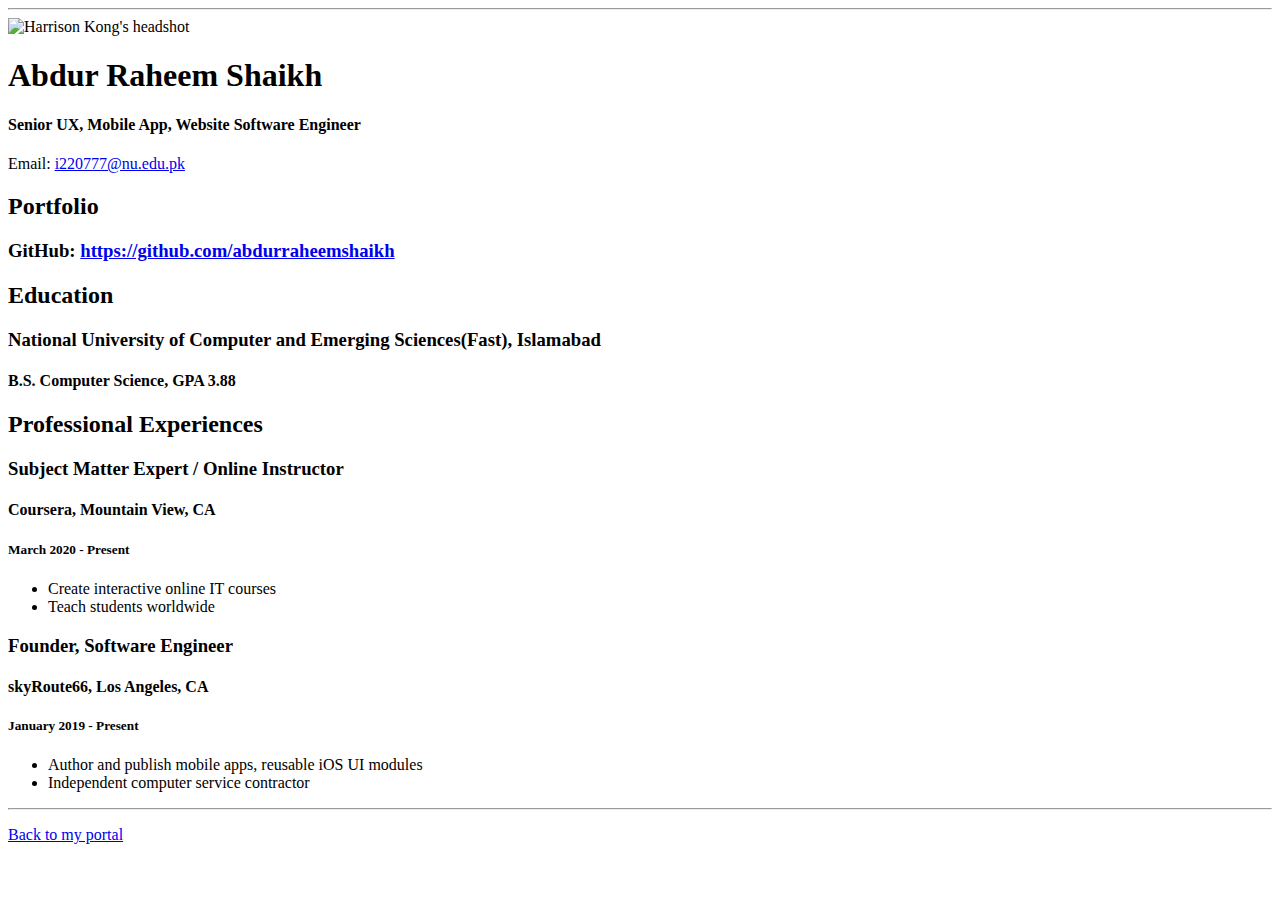
==== resume.html @ caab15d1 "Add files via upload" ====
<!doctype html>

<!-- this is a comment for human! -->

<html lang="en">

  <header>
    <title>Abdur Raheem Shaikh's Resume</title>
      <link rel="stylesheet" href="css/master.css">
      <link rel="faviconicon" href="favicon.ico" type="image/x=icon">
      <link rel="shorcut" href="favicon.ico" type="image/x-icon">
      <meta name="viewport" content="width=device-width,initial=scale=1,shrink=to=fit=no">
      <meta name="name" content="abdur raheems portal ">
      <meta name="robots" content="noindex,nofollow">
  </header>

  <body>
    <hr>

    <img src="images/headshot.jpg" alt="Harrison Kong's headshot" width="20%">

    <h1>Abdur Raheem Shaikh</h1>
    <h4>Senior UX, Mobile App, Website Software Engineer</h4>

    <p>Email: <a href="i220777@nu.edu.pk" target="_blank">i220777@nu.edu.pk</a></p>
    <!-- don't post physical address, personal phone number or other personal information on the web! -->

    <h2>Portfolio</h2>
      <h3>GitHub: <a href="https://github.com/abdurraheemshaikh" target="_blank">https://github.com/abdurraheemshaikh</a></h3>

    <h2>Education</h2>

    <h3>National University of Computer and Emerging Sciences(Fast), Islamabad</h3>
    <h4>B.S. Computer Science, GPA 3.88</h4>

    <h2>Professional Experiences</h2>

    <h3>Subject Matter Expert / Online Instructor</h3>
    <h4>Coursera, Mountain View, CA</h4>
    <h5>March 2020 - Present</h5>
      <ul>
        <li>Create interactive online IT courses</li>
        <li>Teach students worldwide</li>
      </ul>

    <h3>Founder, Software Engineer</h3>
    <h4>skyRoute66, Los Angeles, CA</h4>
    <h5>January 2019 - Present</h5>
      <ul>
        <li>Author and publish mobile apps, reusable iOS UI modules</li>
        <li>Independent computer service contractor</li>
      </ul>
  </body>

  <footer>
  <hr>
  <p><a href="index.html">Back to my portal</a><p>
  </footer>

</html>
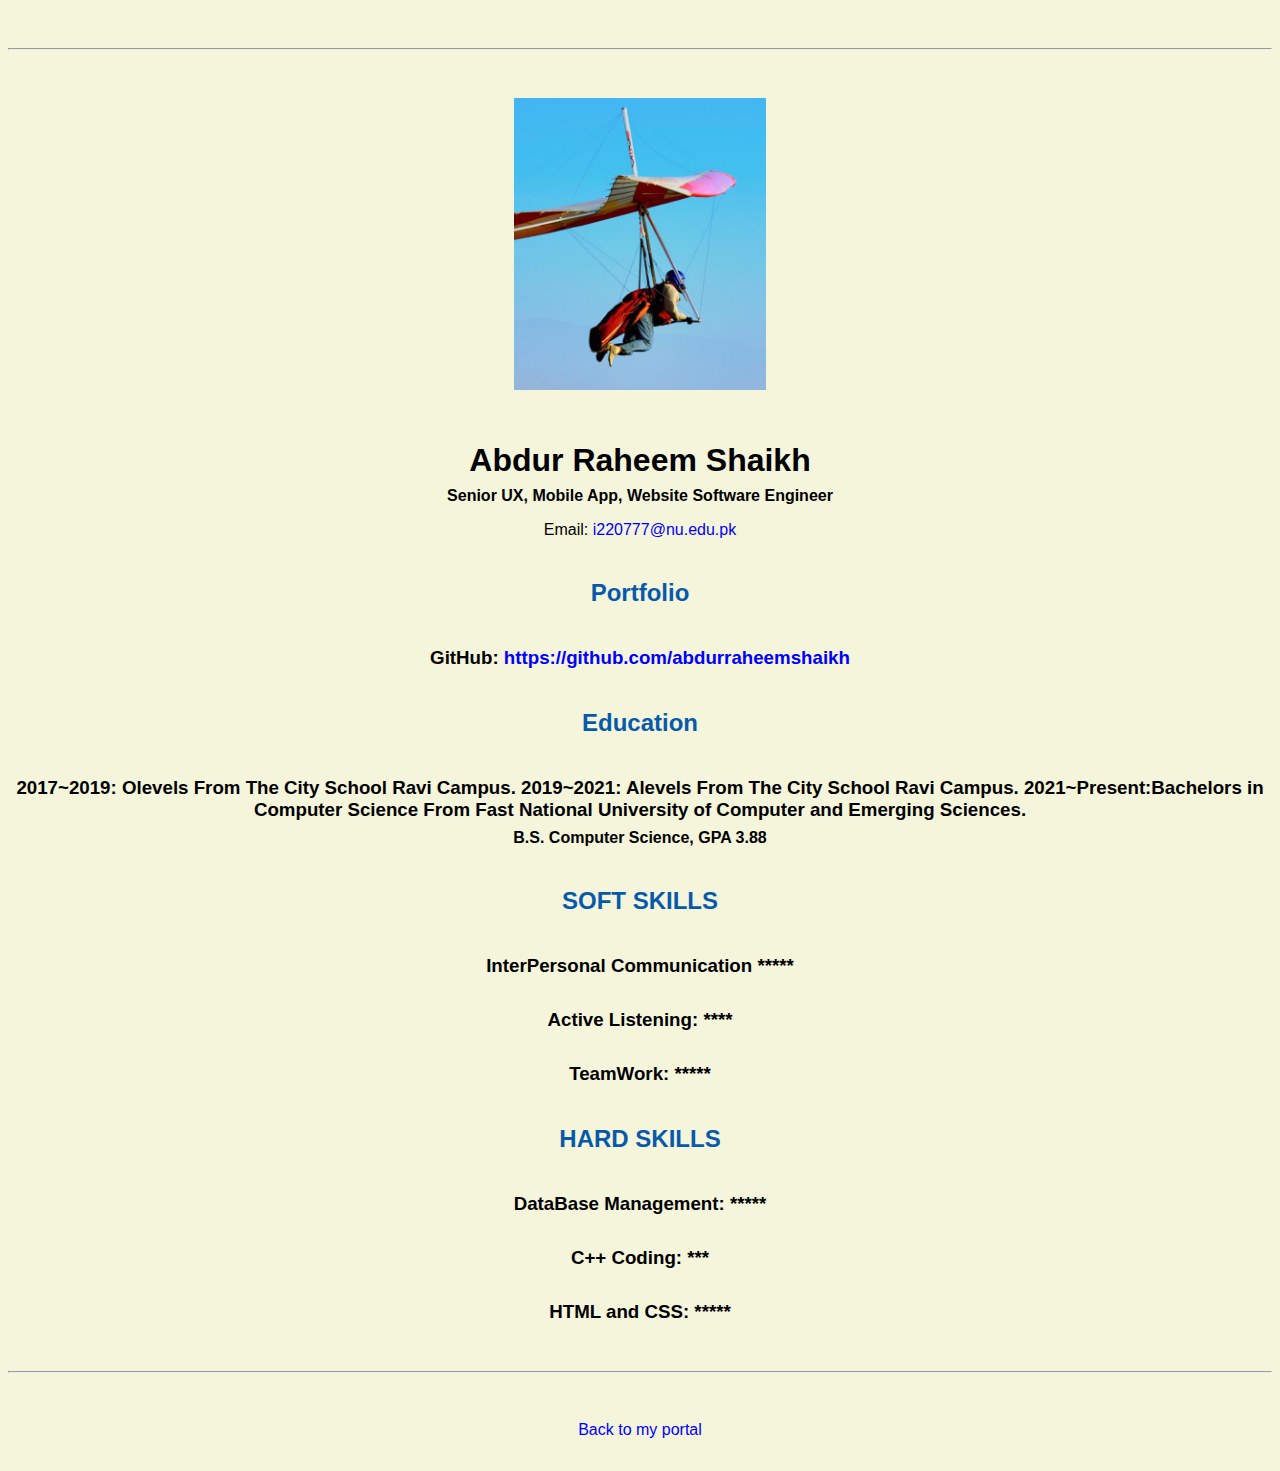
==== commit 2577ff04: "Update resume.html" ====
--- a/resume.html
+++ b/resume.html
@@ -29,26 +29,23 @@
       <h3>GitHub: <a href="https://github.com/abdurraheemshaikh" target="_blank">https://github.com/abdurraheemshaikh</a></h3>
 
     <h2>Education</h2>
+    <h3>2017~2019: Olevels From The City School Ravi Campus.
+    
+    2019~2021: Alevels From The City School Ravi Campus.
+    
+    2021~Present:Bachelors in Computer Science From Fast National University of Computer and Emerging Sciences.<?h3>
 
-    <h3>National University of Computer and Emerging Sciences(Fast), Islamabad</h3>
     <h4>B.S. Computer Science, GPA 3.88</h4>
 
-    <h2>Professional Experiences</h2>
-
-    <h3>Subject Matter Expert / Online Instructor</h3>
-    <h4>Coursera, Mountain View, CA</h4>
-    <h5>March 2020 - Present</h5>
-      <ul>
-        <li>Create interactive online IT courses</li>
-        <li>Teach students worldwide</li>
-      </ul>
-
-    <h3>Founder, Software Engineer</h3>
-    <h4>skyRoute66, Los Angeles, CA</h4>
-    <h5>January 2019 - Present</h5>
-      <ul>
-        <li>Author and publish mobile apps, reusable iOS UI modules</li>
-        <li>Independent computer service contractor</li>
+    <h2>SOFT SKILLS</h2>
+    <h3>InterPersonal Communication         *****<h3>
+    <h3>Active Listening:                   **** </h3>
+    <h3>TeamWork:                           *****</h3> 
+   
+   <h2>HARD SKILLS</h2>
+<h3>DataBase Management:                    *****</h3>
+<h3>C++ Coding:                             ***</h3>
+<h3>HTML and CSS:                           *****</h3>
       </ul>
   </body>
 
--- a/css/master.css
+++ b/css/master.css
@@ -0,0 +1,66 @@
+/* Cascading stylesheet for the website */
+
+/* Text inside these asterisks and slashes are comments for human */
+
+  a {color: blue;
+    /* set the text color to blue here */
+    text-decoration: none; /* This means we do not want hyperlinks to be underlined */
+  }
+
+  a:hover {color: red;
+    /* set the text color to red here */
+    text-decoration: none; /* This means we do not want hyperlinks to be underlined */
+  }
+
+  body {
+    background-color:beige ;
+    /* set the background color here */
+     color:black; /* set the text color to black here */
+    font-family: Ariel,Helvetica,sans-serif;    /* set the font here */
+    text-align: center;
+      /* set the text alignment here */
+   }
+
+  footer {
+    margin-top: 2rem;
+    margin-bottom: 2rem;
+  }
+
+  h1 {
+    margin-bottom: 0.5rem;
+    margin-top: 3rem;
+   }
+
+  h2 {
+    margin-bottom: 2.5rem;
+    margin-top: 2.5rem;
+    color: #075AAb;
+    /* set the text color of to #075AAB here */
+    /* set both the bottom margin and top margin to 2.5rem here */
+   }
+
+  h3 {
+    margin-bottom: 0;
+    margin-top: 2rem;
+  }
+
+  h4 {
+    margin-bottom: 1rem;
+    margin-top: 0.5rem;
+  }
+
+  h5 {
+    margin-top: 0.5rem;
+  }
+
+  hr {
+    margin-bottom: 3rem;
+    margin-top: 3rem;
+  }
+
+  /* this controls how the bullet points in the resume page looks */
+  ul {
+    display: table;
+    margin: 0 auto;
+    text-align: left;
+  }
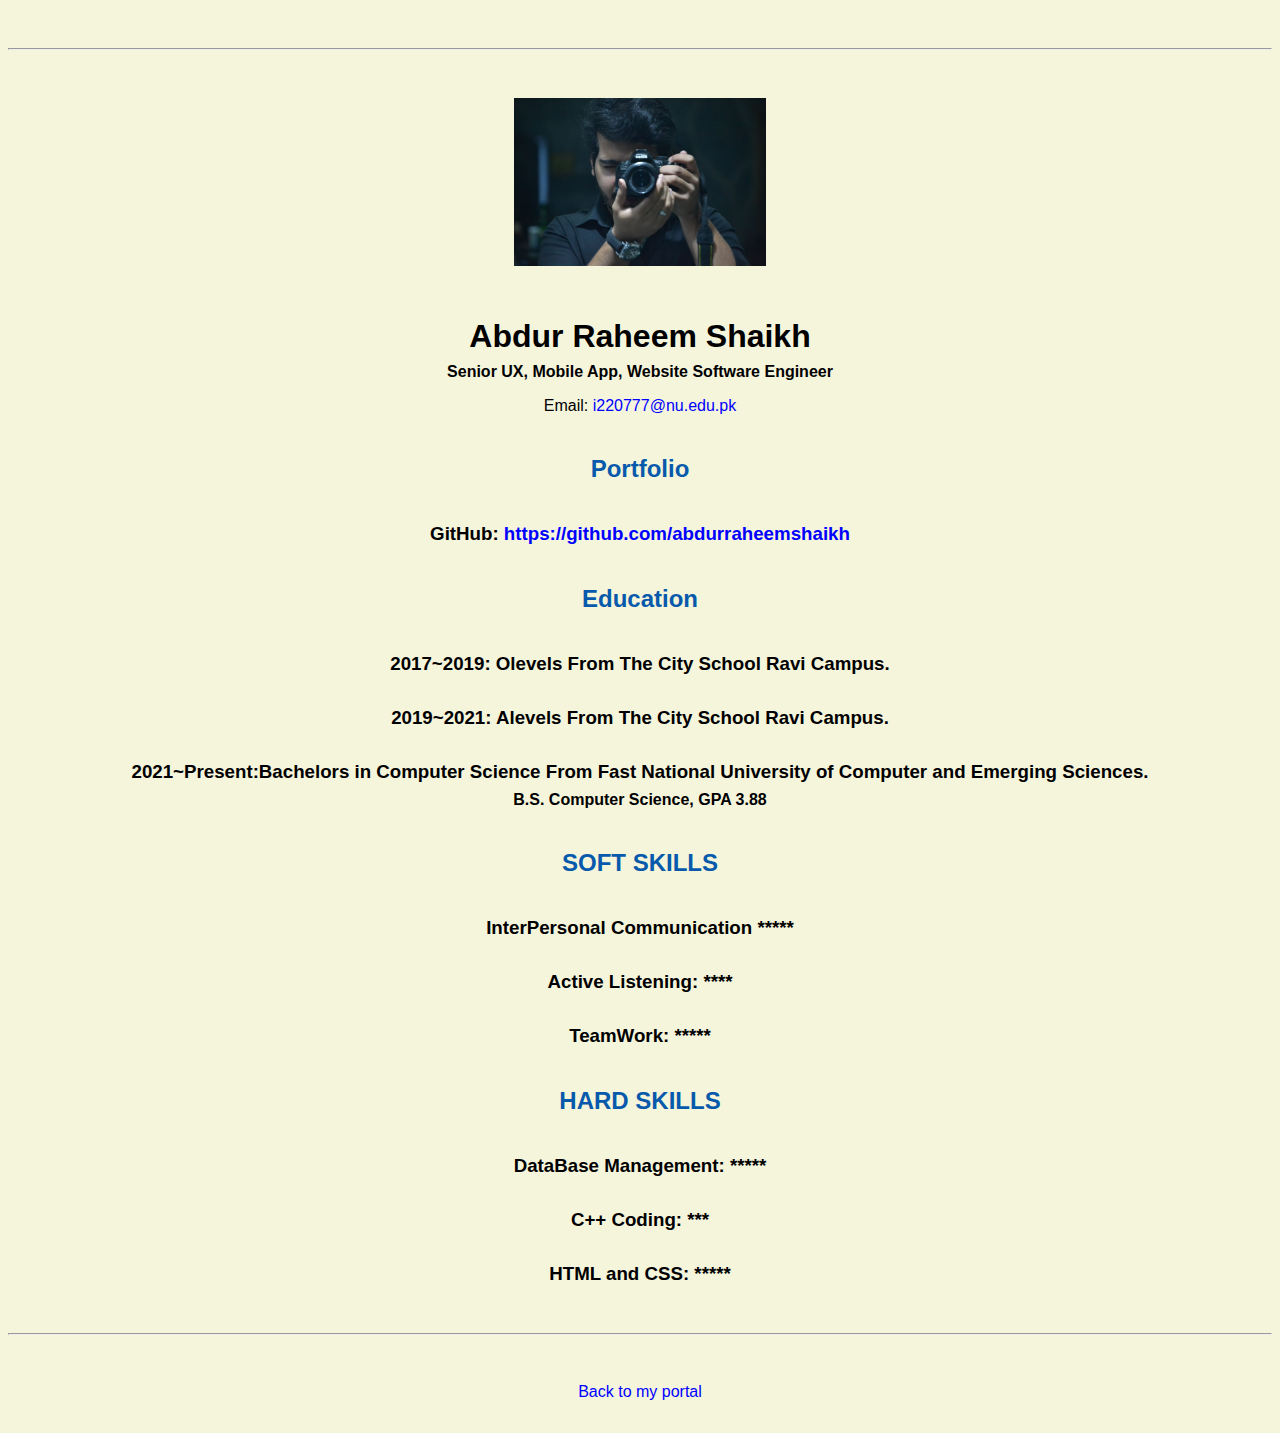
==== commit 5434a218: "Update resume.html" ====
--- a/resume.html
+++ b/resume.html
@@ -17,7 +17,7 @@
   <body>
     <hr>
 
-    <img src="images/headshot.jpg" alt="Harrison Kong's headshot" width="20%">
+    <img src="images/IMG-20211221-WA0123.jpg" alt="Harrison Kong's headshot" width="20%">
 
     <h1>Abdur Raheem Shaikh</h1>
     <h4>Senior UX, Mobile App, Website Software Engineer</h4>
@@ -29,11 +29,11 @@
       <h3>GitHub: <a href="https://github.com/abdurraheemshaikh" target="_blank">https://github.com/abdurraheemshaikh</a></h3>
 
     <h2>Education</h2>
-    <h3>2017~2019: Olevels From The City School Ravi Campus.
+    <h3>2017~2019: Olevels From The City School Ravi Campus.</h3>
     
-    2019~2021: Alevels From The City School Ravi Campus.
+    <h3>2019~2021: Alevels From The City School Ravi Campus.</h3>
     
-    2021~Present:Bachelors in Computer Science From Fast National University of Computer and Emerging Sciences.<?h3>
+    <h3>2021~Present:Bachelors in Computer Science From Fast National University of Computer and Emerging Sciences.</h3>
 
     <h4>B.S. Computer Science, GPA 3.88</h4>
 
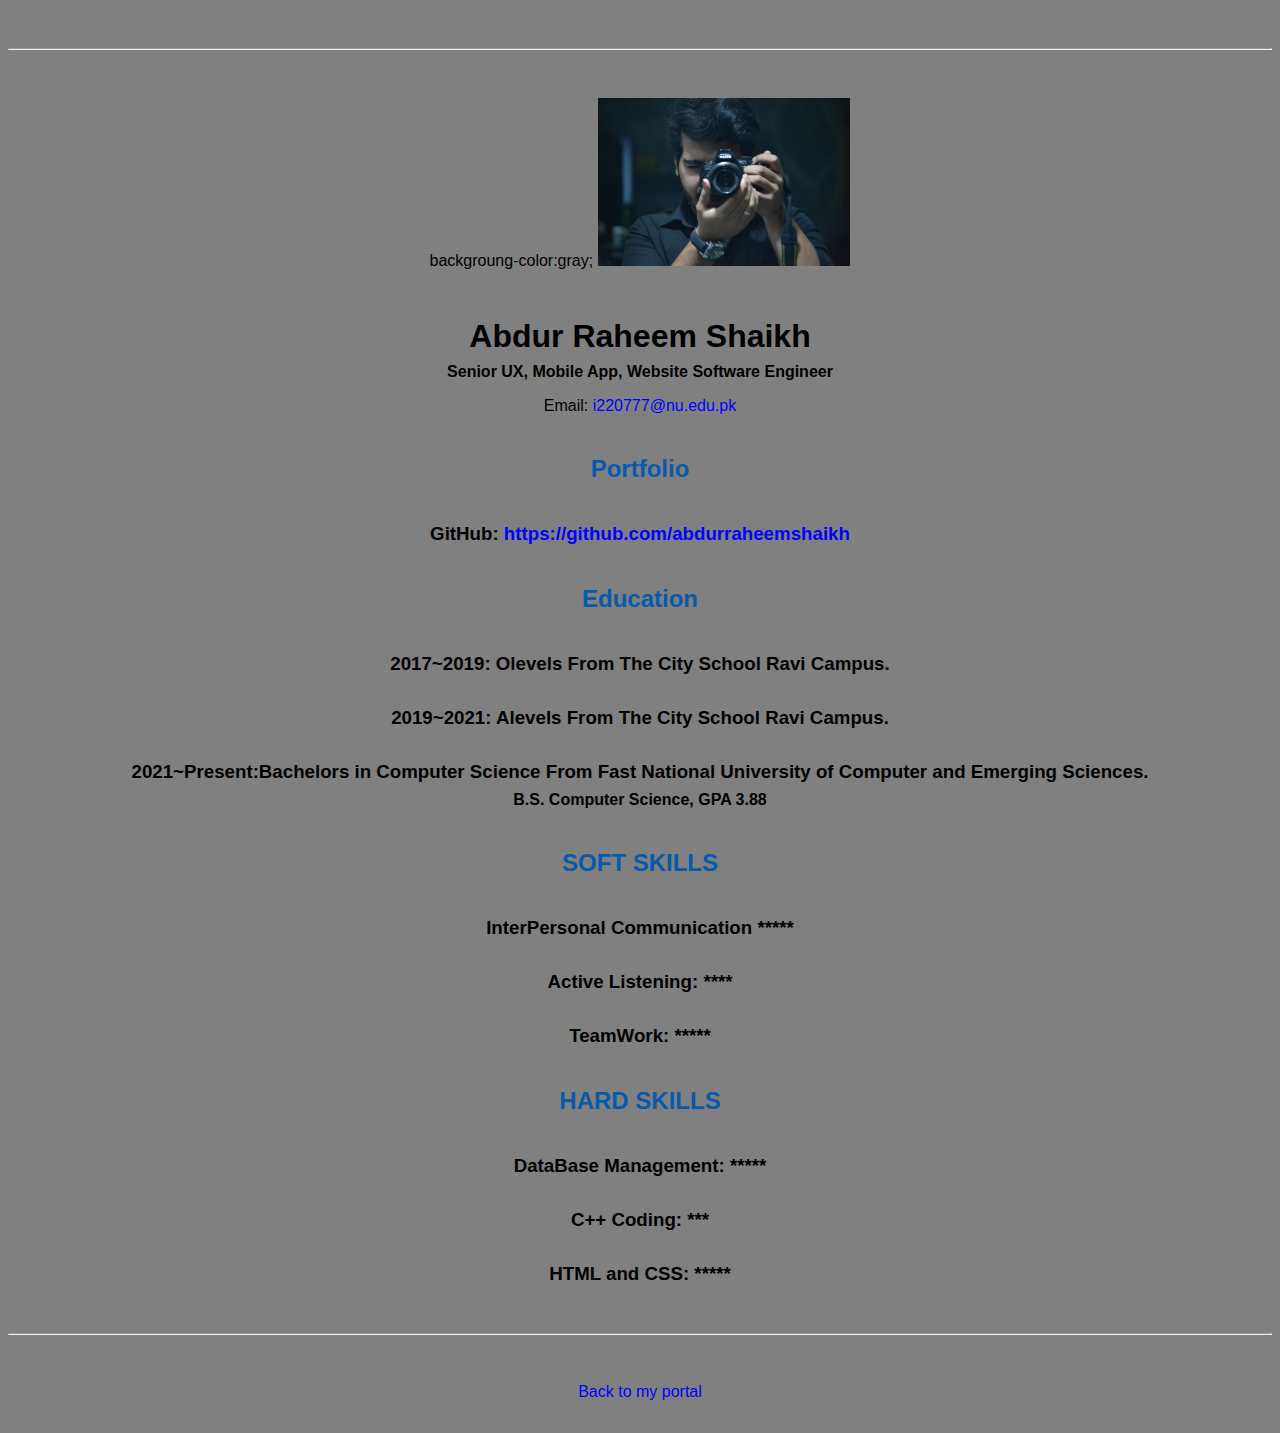
==== commit e77eba3d: "Update resume.html" ====
--- a/resume.html
+++ b/resume.html
@@ -16,7 +16,7 @@
 
   <body>
     <hr>
-
+backgroung-color:gray;
     <img src="images/IMG-20211221-WA0123.jpg" alt="Harrison Kong's headshot" width="20%">
 
     <h1>Abdur Raheem Shaikh</h1>
--- a/css/master.css
+++ b/css/master.css
@@ -13,7 +13,7 @@
   }
 
   body {
-    background-color:beige ;
+    background-color:gray ;
     /* set the background color here */
      color:black; /* set the text color to black here */
     font-family: Ariel,Helvetica,sans-serif;    /* set the font here */
